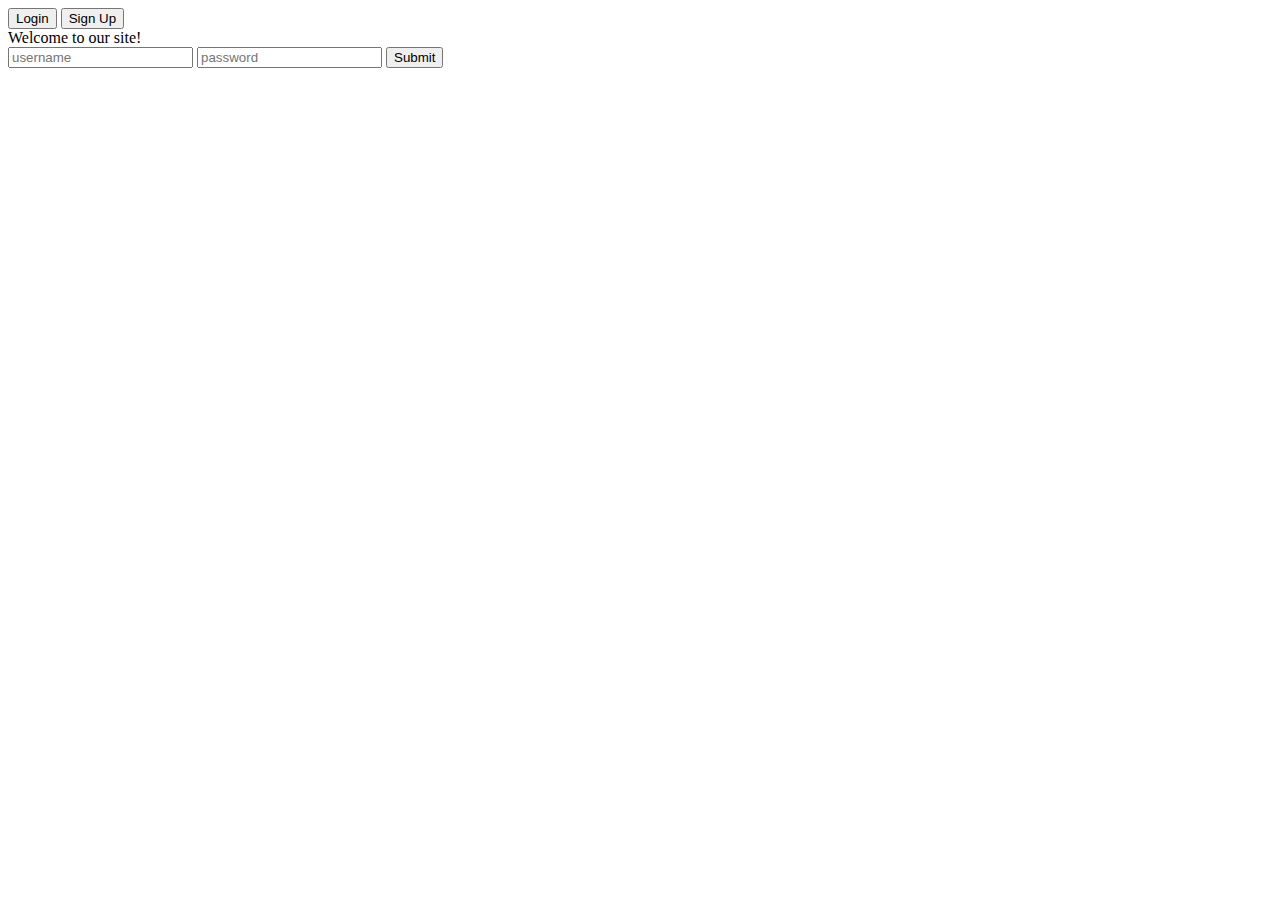
==== Login.html @ b7f021cf "Added Login.html page" ====
<!DOCTYPE html>
<html lang="en">
<head>	
	<title> Login </title>
	<link rel="stylesheet" href="stylesheet.css" type="text/css">
</head>
<body background = "background.jpg">
	<div id = "menu-button"> 
		<input type="button" id = "login-button" value="Login" >
		<input type="button" id = "SignUp-button" value="Sign Up">
	</div>
	<div class = "welcome"> Welcome to our site! </div>
	<div class = "login"> 
		<input type="text" id ="user" placeholder="username">
		<input type="password" id ="password" placeholder="password">
		<button type="submit" value="Submit">Submit</button>
	</div>
</body>
</html>
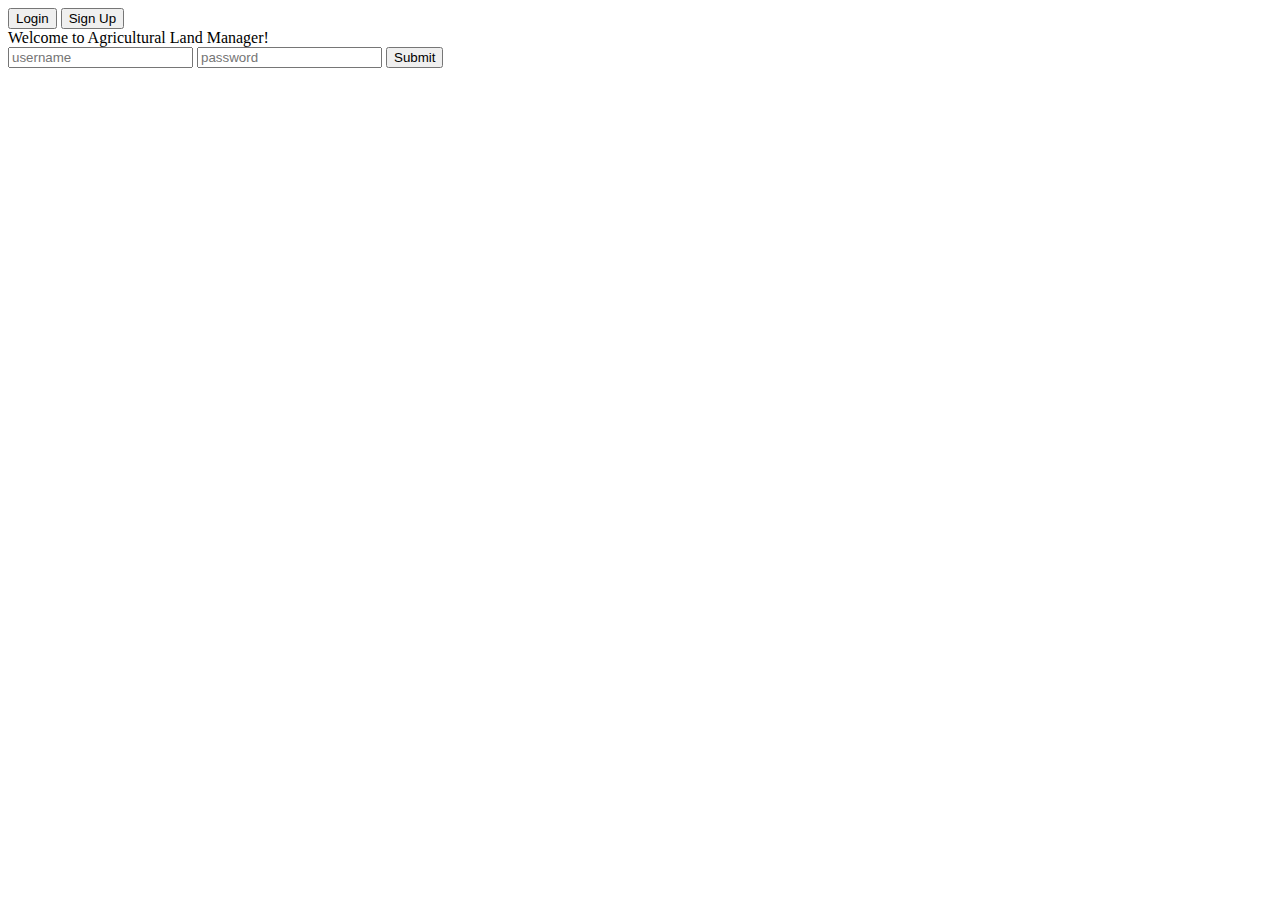
==== commit 18bf5bba: "Update Login.html" ====
--- a/Login.html
+++ b/Login.html
@@ -9,11 +9,11 @@
 		<input type="button" id = "login-button" value="Login" >
 		<input type="button" id = "SignUp-button" value="Sign Up">
 	</div>
-	<div class = "welcome"> Welcome to our site! </div>
+	<div class = "welcome"> Welcome to Agricultural Land Manager! </div>
 	<div class = "login"> 
 		<input type="text" id ="user" placeholder="username">
 		<input type="password" id ="password" placeholder="password">
-		<button type="submit" value="Submit">Submit</button>
+		<button type="submit" id = "submit-login" value="Submit">Submit</button>
 	</div>
 </body>
 </html>
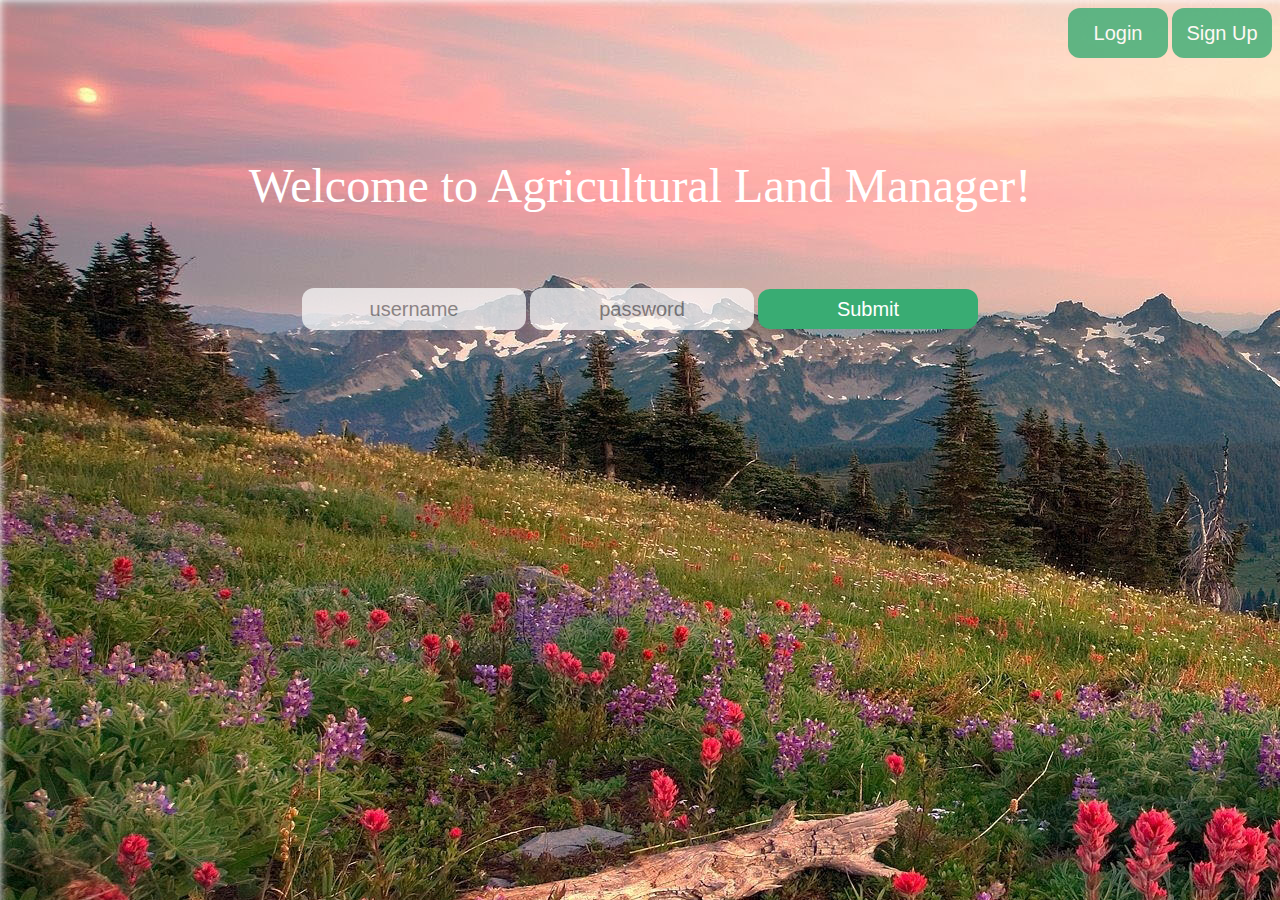
==== commit efdcb9dd: "Reorganization of files" ====
--- a/Login.html
+++ b/Login.html
@@ -2,9 +2,9 @@
 <html lang="en">
 <head>	
 	<title> Login </title>
-	<link rel="stylesheet" href="stylesheet.css" type="text/css">
+	<link rel="stylesheet" href="CSS/stylesheet.css" type="text/css">
 </head>
-<body background = "background.jpg">
+<body background = "Images/background.jpg">
 	<div id = "menu-button"> 
 		<input type="button" id = "login-button" value="Login" >
 		<input type="button" id = "SignUp-button" value="Sign Up">
--- a/CSS/stylesheet.css
+++ b/CSS/stylesheet.css
@@ -0,0 +1,47 @@
+#menu-button {
+	float: right;
+}
+#login-button, #SignUp-button {
+	background-color:#39ac73;
+	opacity: 0.8;
+	border: none;
+    color: white;
+    text-align: center;
+    text-decoration: none;
+    display: inline-block;
+    font-size: 20px;
+	border-radius: 12px;
+	width:100px;
+	height:50px;
+}
+.welcome {
+	text-align:center;
+	margin-top: 100px;
+	margin-bottom: 75px;
+    display: inline-block;
+    width: 100%;
+	font-size:300%;
+	color: white;
+}
+.login{
+    text-align: center;
+}
+#user, #password {
+	width:220px;
+	height:40px;
+	text-align: center;
+	border: none;
+	border-radius: 12px;
+	font-size:20px;
+	opacity:0.7;
+}
+#submit-login{
+	width:220px;
+	height:40px;
+	text-align: center;
+	border-radius: 12px;
+	font-size:20px;
+	color:white;
+	border: none;
+	background-color: #39ac73;
+}
